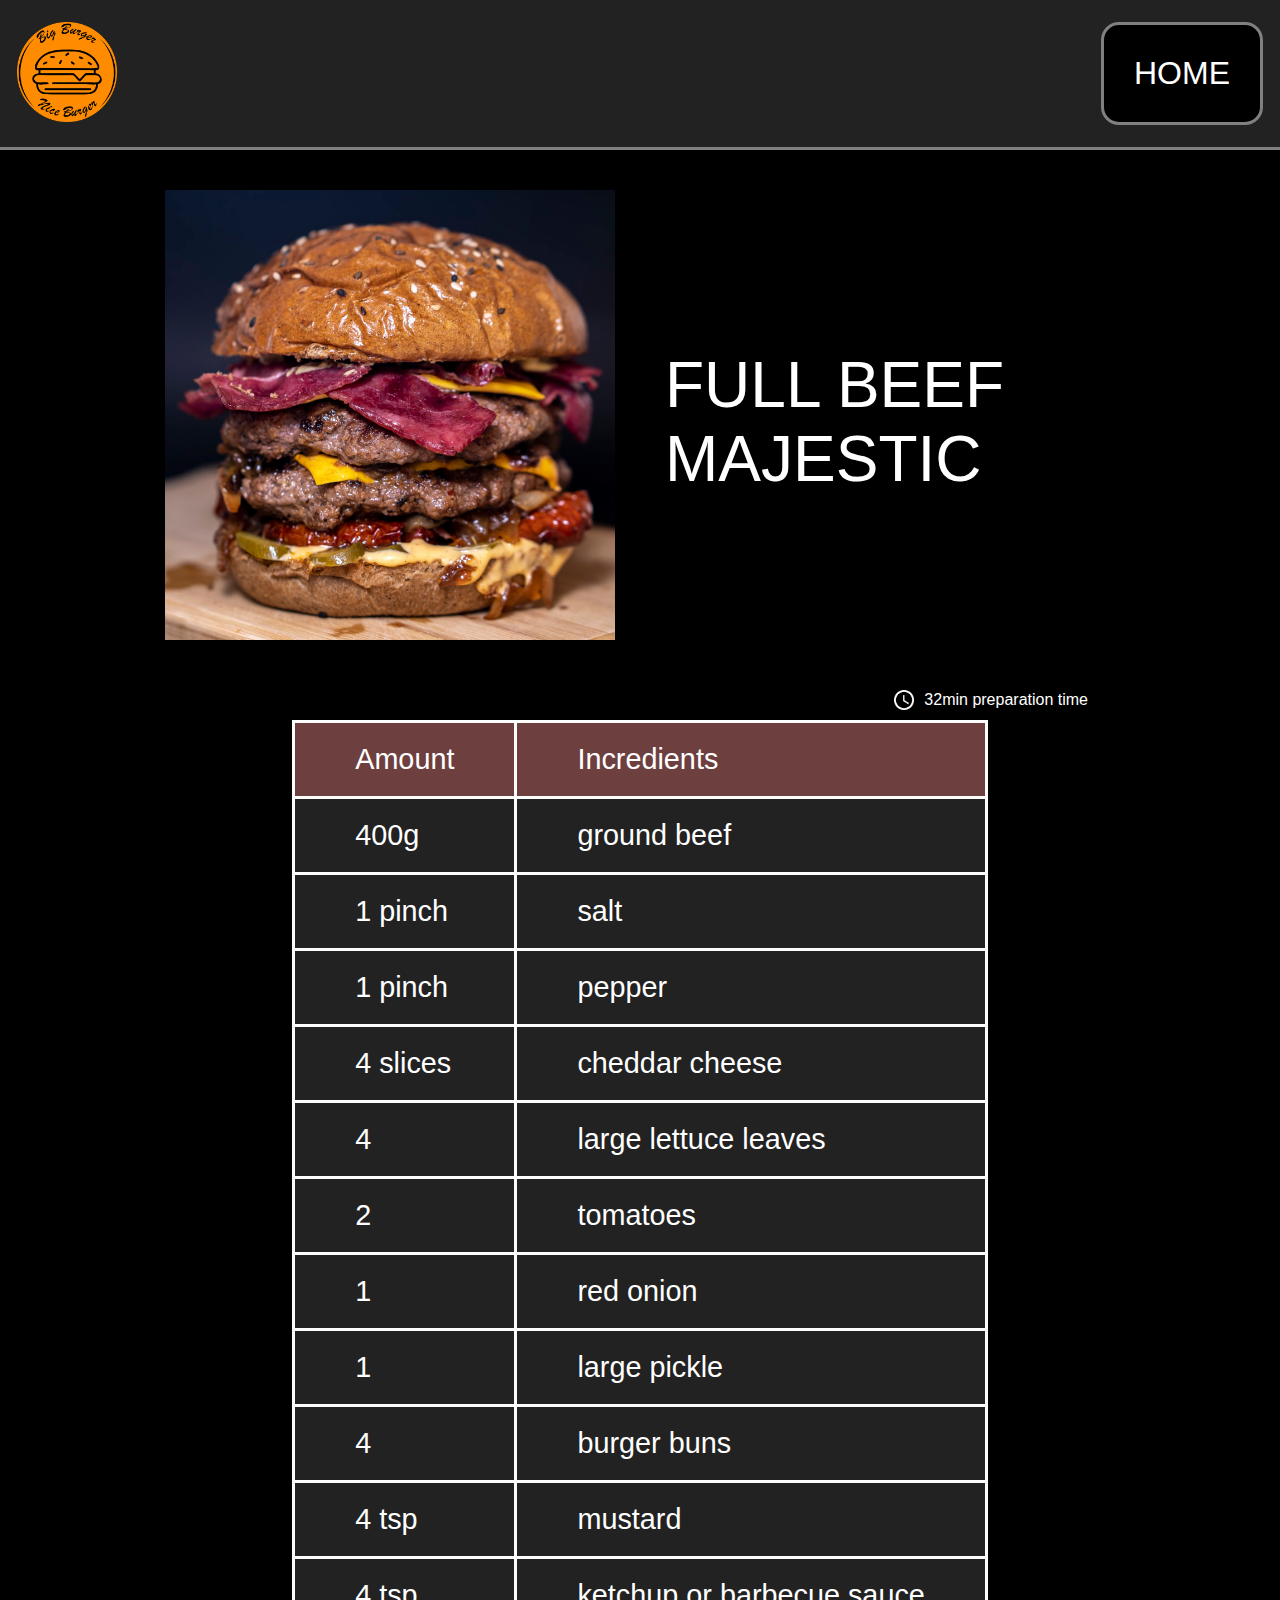
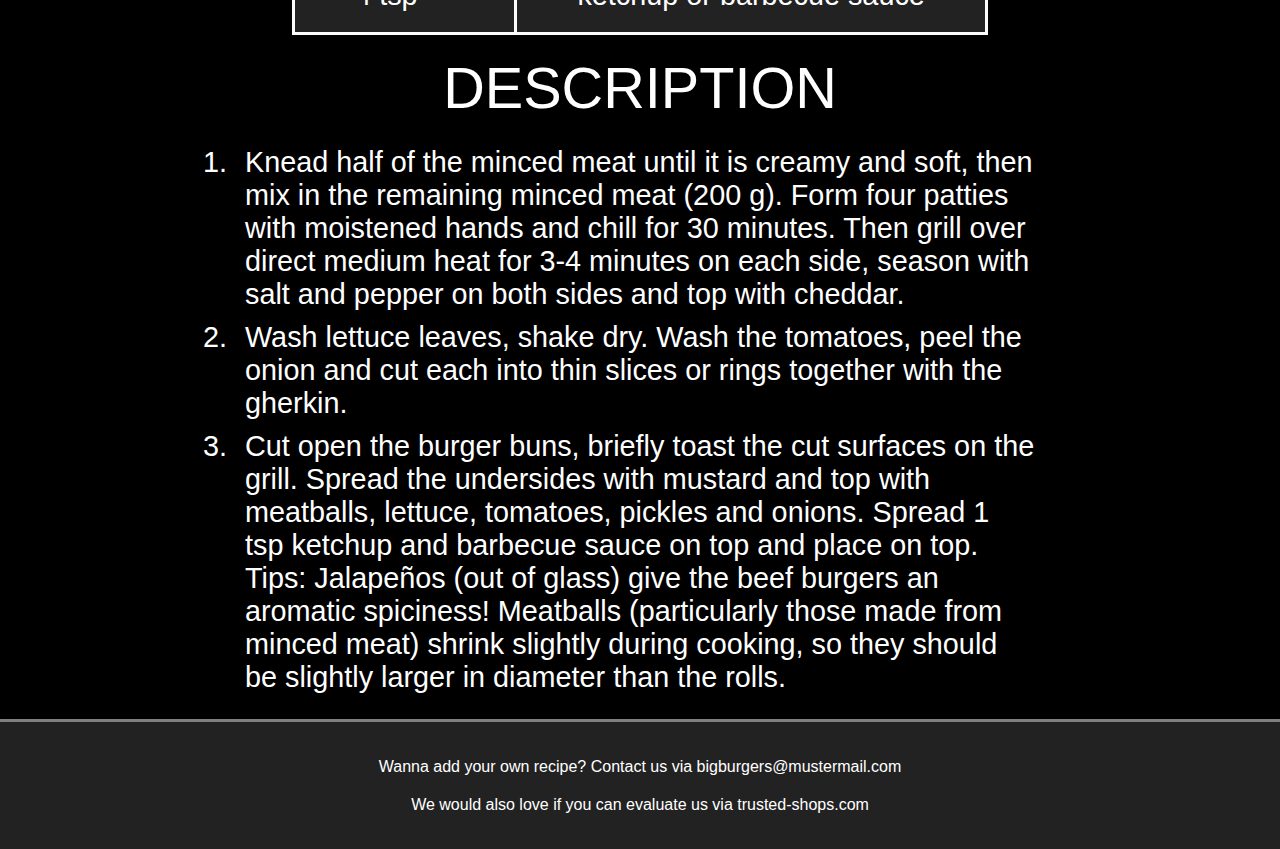
==== beef_2.html @ 99fc95c4 "adding index variants" ====
<!DOCTYPE html>
<html lang="en">
  <head>
    <meta charset="UTF-8" />
    <meta name="viewport" content="width=device-width, initial-scale=1.0" />
    <meta http-equiv="X-UA-Compatible" content="ie=edge" />
    <title>HTML/CSS D&T cookbook</title>
    <link rel="stylesheet" type="text/css" href="reset.css" />
    <link rel="stylesheet" type="text/css" href="styles_recipe.css" />
  </head>

  <body>
    <!-- header -->
    <header>

        <a href="index.html">
          <img alt="Qries" src="pictures/Logo.png"> </a>
     
      <h1 class="header-home">HOME</h1>
    
        </header>

    <!-- burger frontpic -->
    <div class="frontpic" id="frontpicPos">
      <img src="pictures/beef2.jpg" />
      <h2>FULL BEEF MAJESTIC</h2>
    </div>
 
    <!-- preparation time -->
    <section class="ingredients-width">
      <img src="pictures/clock.png" />
      <h3>32min preparation time</h3>
    </section>

    <!-- <button class="btn danger">
      Congratulations
    </button> -->

    <!-- .btn {
      padding: ...,
      color: ...,
      font-size: ...
      background-color: gray
    }
    .success {
      background-color: green
    }
    .danger {
      background-color: red
    } -->

   <!-- table -->
    <table class="tg ingredients-width">
      <thead>
        <tr>
          <td>Amount</td>
          <td>Incredients</td>
        </tr>
        <tr>
          <td>400g</td>
          <td>ground beef</td>
        </tr>
        <tr>
          <td>1 pinch</td>
          <td>salt</td>
        </tr>
        <tr>
          <td>1 pinch</td>
          <td>pepper</td>
        </tr>
        <tr>
          <td>4 slices</td>
          <td>cheddar cheese</td>
        </tr>
        <tr>
          <td>4</td>
          <td>large lettuce leaves</td>
        </tr>
        <tr>
          <td>2</td>
          <td>tomatoes</td>
        </tr>
        <tr>
          <td>1</td>
          <td>red onion</td>
        </tr>
        <tr>
          <td>1</td>
          <td>large pickle</td>
        </tr>
        <tr>
          <td>4</td>
          <td>burger buns</td>
        </tr>
        <tr>
          <td>4 tsp</td>
          <td>mustard</td>
        </tr>
        <tr>
          <td>4 tsp</td>
          <td>ketchup or barbecue sauce</td>
        </tr>
      </thead>
    </table>

    <!-- Description -->
    <div class="recipe">
      <h4>DESCRIPTION</h4>
      <ol>
        <li>Knead half of the minced meat until it is creamy and soft, then mix in the remaining minced meat (200 g). Form four patties with moistened hands and chill for 30 minutes. Then grill over direct medium heat for 3-4 minutes on each side, season with salt and pepper on both sides and top with cheddar.</li>
        <li>Wash lettuce leaves, shake dry. Wash the tomatoes, peel the onion and cut each into thin slices or rings together with the gherkin.</li>
        <li>Cut open the burger buns, briefly toast the cut surfaces on the grill. Spread the undersides with mustard and top with meatballs, lettuce, tomatoes, pickles and onions. Spread 1 tsp ketchup and barbecue sauce on top and place on top. Tips: Jalapeños (out of glass) give the beef burgers an aromatic spiciness! Meatballs (particularly those made from minced meat) shrink slightly during cooking, so they should be slightly larger in diameter than the rolls.</li>
      </ol>
    </div>

    <!-- footer -->
    <footer>

      <h5>Wanna add your own recipe? Contact us via bigburgers@mustermail.com</h5>

      <h5>We would also love if you can evaluate us via trusted-shops.com</h5>
    </footer>
  </body>
</html>
---- styles_recipe.css ----
/* Universal */
html {
  background-color: black;
  font-family: Arial, Helvetica, sans-serif;
}

h1 {
  font-size: 2em;
  color: white;
}

h2 {
  font-size: 4em;
  padding-top: 13px;
  color: white;
}

/* Header */
header {
  height: 150px;
  display: flex;
  justify-content: space-between;
  align-items: center;
  background-color: rgb(34, 34, 34);
  border-bottom: solid 3px grey;
}

header img {
  width: 100px;
  margin-left: 17px;
}

.header-home {
  padding: 30px;
  border: solid 3px grey;
  border-radius: 18px;
  background-color: black;
  margin-right: 17px;
}

/* Fonts */


h3,
h4 {
  font-family:Arial, sans-serif;
  color: white;
}

h3 {
  font-size: 1em;
}

h4 {
  font-size: 2em;
}

h5 {
  margin: 10px;
}

li {
  font-size: 1em;
  color: white;
  text-align: left;
  padding: 5px 10px;
}

ol {
  margin: 20px;
}

h5 {
  font-size: 1em;
  color: white;
  text-align: center;
  padding-left: 10px;
  padding-right: 10px;
}
/* Sections */
.frontpic {
  display: flex;
  align-items: center;
  flex-wrap: wrap;
  justify-content: center;
  margin-top: 30px;
  margin-bottom: 30px;
}
/* Preparation time */
section {
  display: flex;
  justify-content: flex-end;
  margin: 10px;
  margin-right: 30px;
  align-items: center;
}

img {
  width: 20px;
  margin: 10px;
}

.ingredients-width {
  max-width: 70%;
  margin: 0 auto;
}

/* Table */

.tg  {
  border-collapse:collapse;
  border-spacing:0;
  display: flex;
  margin-bottom: 20px;
  justify-content: center;
}



.tg td {
  border-color:rgb(252, 252, 252);
  border-style:solid;
  border-width:3px;
  font-family:Arial, sans-serif;
  font-size:1em;
  overflow:hidden;
  word-break:normal;
  color: white;
  padding: 10px 25px; 
  text-align: left;
  background-color: rgb(34, 34, 34);
}

thead > tr:nth-child(1) > td:nth-child(1), thead > tr:nth-child(1) > td:nth-child(2) {
  background-color: rgb(110, 63, 63);
}

/* Description */
.recipe {
  display: flex;
  width: 500px;
  align-items: center;
  flex-direction: column;
  margin: 0 auto;
}

/* Media Queries */

@media only screen and (max-width: 400px) and (orientation: portrait) {
  .frontpic img {
    width: 250px;
  }
  h1 {
    padding: 20px;
  }

  h2 {
    font-size: 2em;
    text-align: center;
  }
  .tg td {
    padding:10px 25px 10px 10px;}
  .recipe {
    width: 300px;
  }
}

@media only screen and (min-width: 400px) and (max-width: 1200px) {
  .frontpic img {
    width: 350px;
  }

  h2 {
    font-size: 3em;
    width: 450px;
    text-align: center;
  }
  .frontpic {
    flex-direction: column;
  }

  .tg td {
    padding: 10px 40px 10px 10px;}

  .tg {
    align-items: center;}
   
    .recipe {
      width: 450px;
    }
}

@media only screen and (min-width: 1200px) and (orientation: landscape) {
  .frontpic img {
    width: 450px;
  }
  h2 {
    font-size: 4em;
    width: 500px;
    padding-left: 40px;
  }
  .tg td {
    padding:20px 60px;
    font-size: 1.8em
  }
  .recipe {
    width: 850px;
    font-size: 1.8em;
  }
}

@media only screen and (min-width: 1400px) and (orientation: landscape) {
  .frontpic img {
    width: 600px;
  }
  h2 {
    padding-left: 50px;
    font-size: 5em;
  }
  .tg td {
    padding:20px 80px;
    font-size: 2.2em}

    .recipe {
      width: 1000px;
      font-size: 2.2em
    }
  }


/* Footer */

footer {
  height: 130px;
  display: flex;
  flex-direction: column;
  align-items: center;
  justify-content: center;
  background-color: rgb(34, 34, 34);
  border-top: solid 3px grey;
}
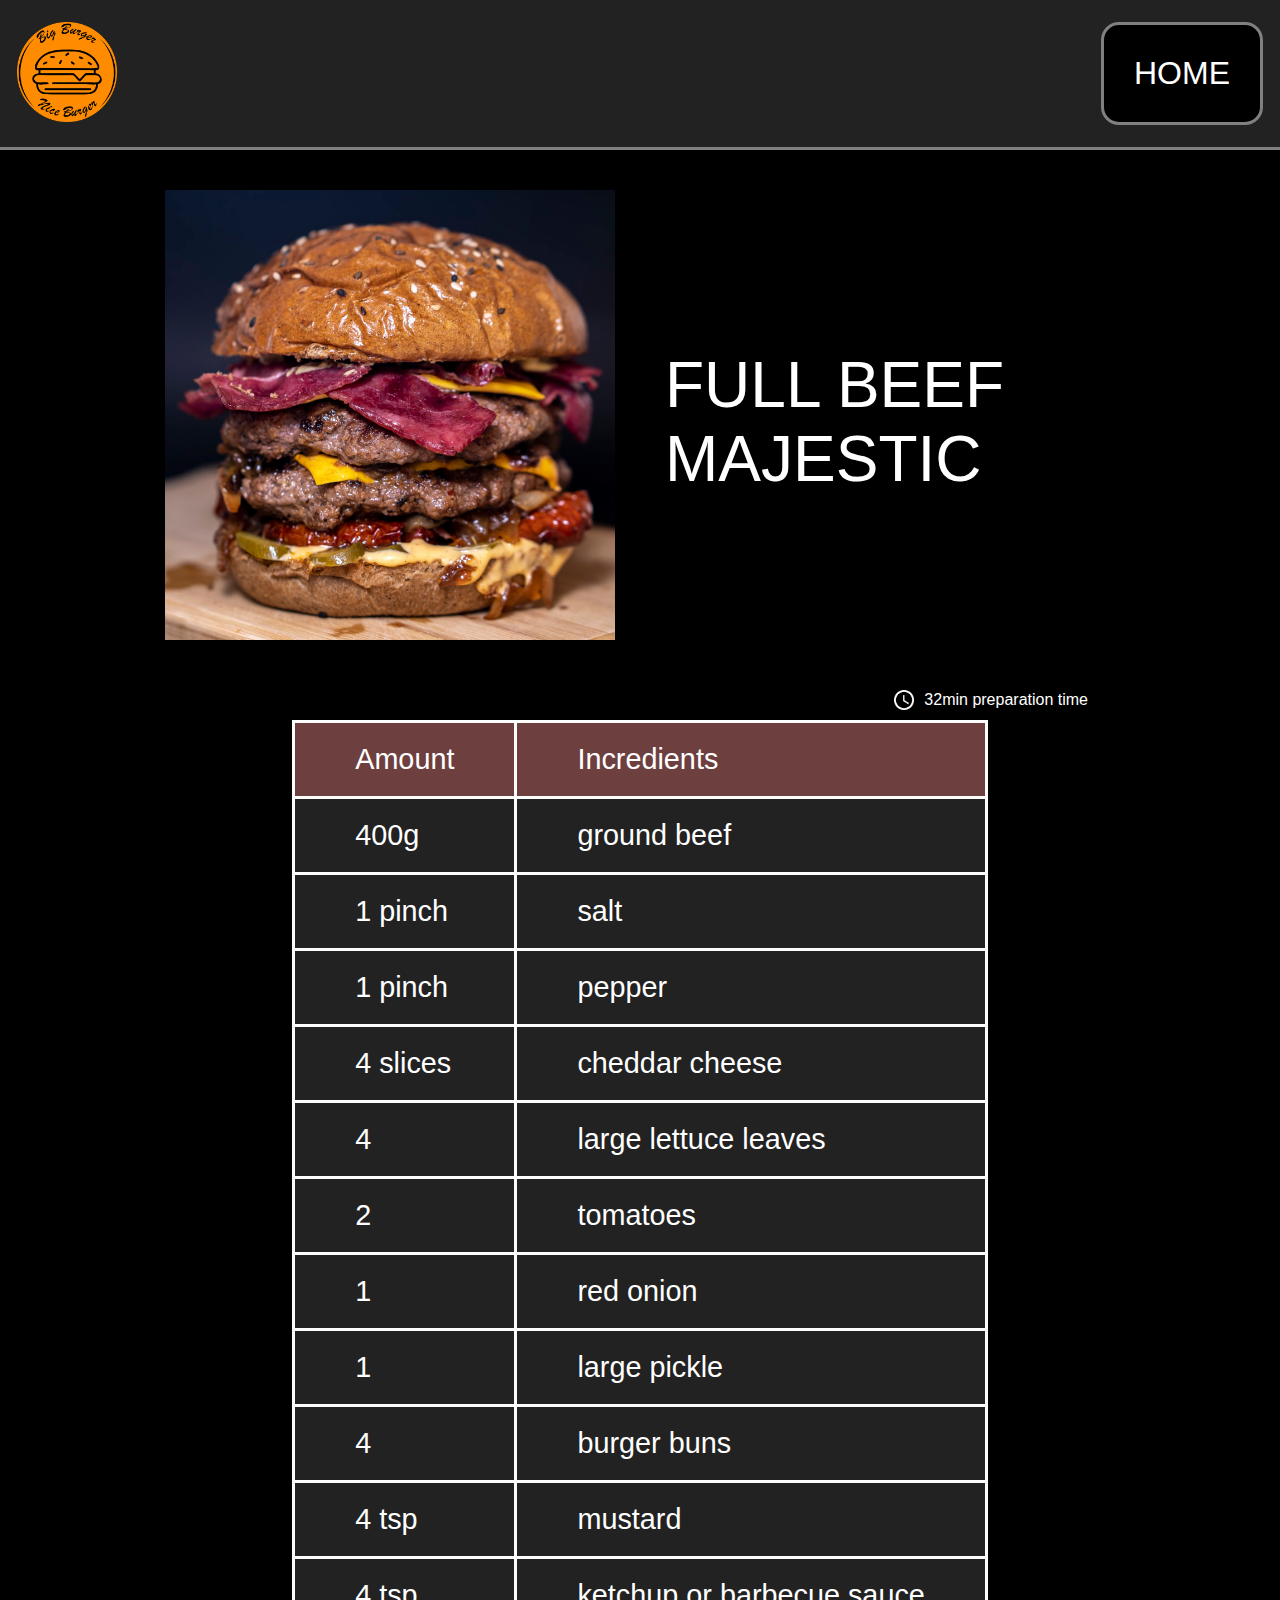
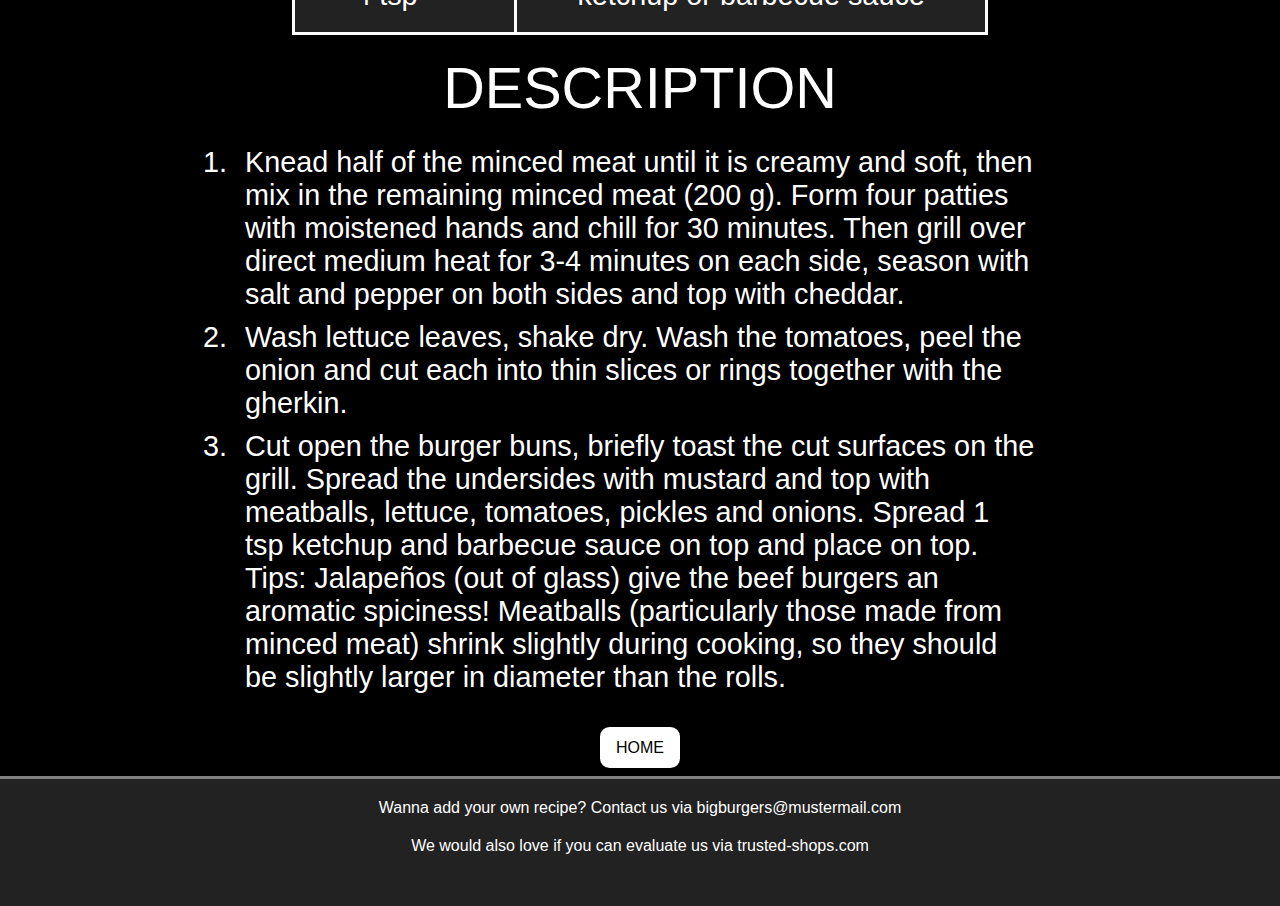
==== commit a0558aef: "add home links" ====
--- a/beef_2.html
+++ b/beef_2.html
@@ -17,7 +17,8 @@
         <a href="index.html">
           <img alt="Qries" src="pictures/Logo.png"> </a>
      
-      <h1 class="header-home">HOME</h1>
+          <a class="header-home" href="index.html">
+            <h1>HOME</h1></a>
     
         </header>
 
@@ -113,6 +114,7 @@
         <li>Cut open the burger buns, briefly toast the cut surfaces on the grill. Spread the undersides with mustard and top with meatballs, lettuce, tomatoes, pickles and onions. Spread 1 tsp ketchup and barbecue sauce on top and place on top. Tips: Jalapeños (out of glass) give the beef burgers an aromatic spiciness! Meatballs (particularly those made from minced meat) shrink slightly during cooking, so they should be slightly larger in diameter than the rolls.</li>
       </ol>
     </div>
+    <a class="button-top" href="index.html">HOME</a>
 
     <!-- footer -->
     <footer>
--- a/styles_recipe.css
+++ b/styles_recipe.css
@@ -36,6 +36,7 @@
   border-radius: 18px;
   background-color: black;
   margin-right: 17px;
+  text-decoration:none;
 }
 
 /* Fonts */
@@ -144,6 +145,29 @@
   margin: 0 auto;
 }
 
+footer {
+  padding-top: 1rem;
+  padding-bottom: 3rem;
+  background-color: rgb(34, 34, 34);
+  border-top: 2px solid grey;
+}
+
+.button-top{
+  width: 80px;
+  margin: 0 auto;
+  margin-top: .5rem;
+  margin-bottom: .5rem;
+  padding: 0.6rem;
+  display: flex;
+  align-items: center;
+  justify-content: center;
+  text-decoration: none;
+  border-radius: .6rem;
+  background-color: white;
+  color:black;
+  border: 2px solid white;
+}
+
 /* Media Queries */
 
 @media only screen and (max-width: 400px) and (orientation: portrait) {
